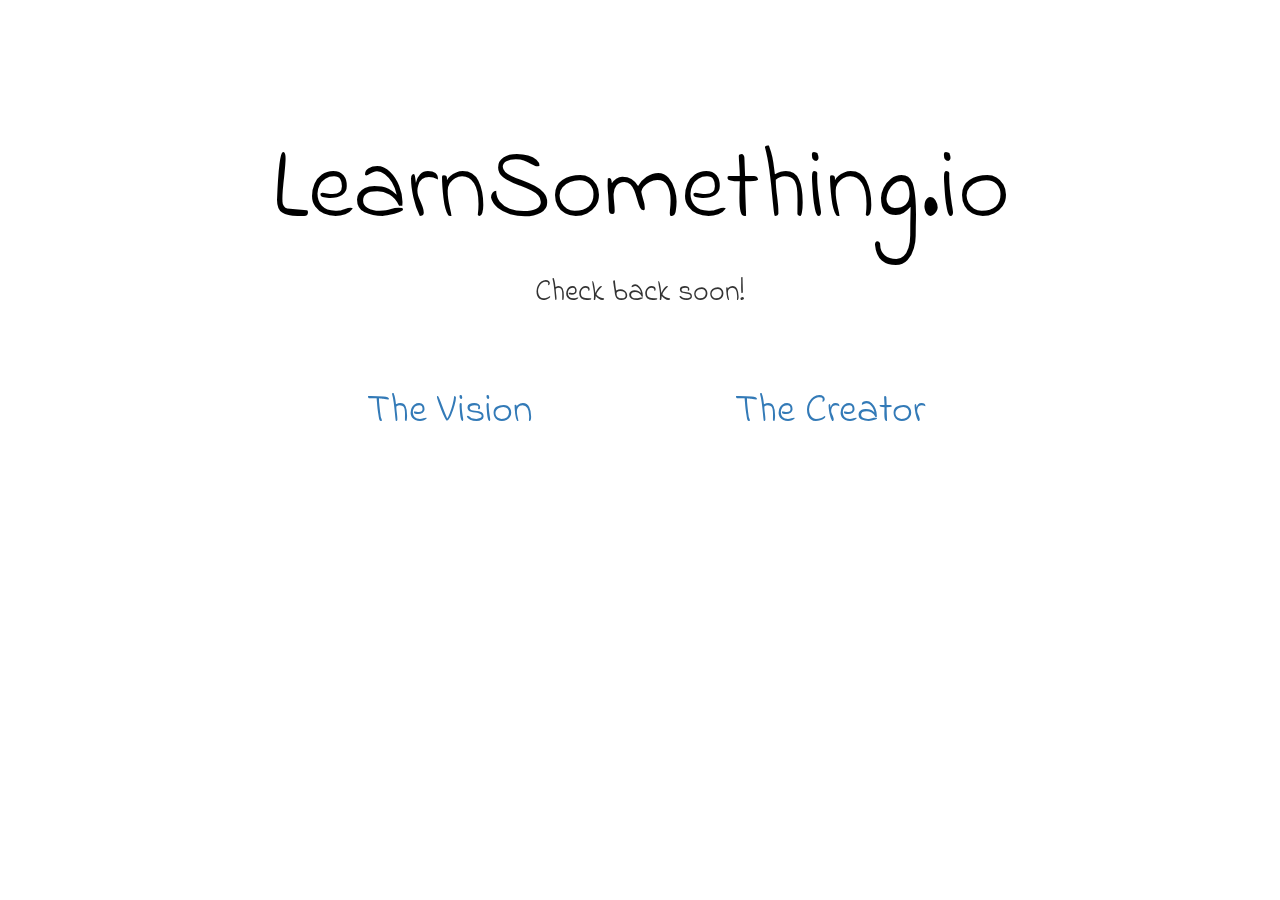
==== index.html @ 62e29482 "initial commit" ====
<!DOCTYPE html>
<html lang="en">
	<head>
		<meta charset="utf-8">
		<link href='https://fonts.googleapis.com/css?family=Indie+Flower' rel='stylesheet' type='text/css'>
		<link rel="stylesheet" href="http://maxcdn.bootstrapcdn.com/bootstrap/3.3.6/css/bootstrap.min.css">
		<link href="css/styles.css" rel="stylesheet" media="all">

		<link href="css/hover.css" rel="stylesheet" media="all">
		<link href="css/mediaqueries.css" rel="stylesheet" media="all">

		<link href="//maxcdn.bootstrapcdn.com/font-awesome/4.2.0/css/font-awesome.min.css" rel="stylesheet" media="all">
	</head>



	<body>

	<div class="container">
	<div class="row">
		<div class="col-sm-12" style="margin-top: 10%;">
			<h1 class="hvr-pulse-grow">LearnSomething.io</h1>



		</div>
	</div>
	<div class="row">
		<div class="col-sm-12">
			<h2 class="">Check back soon!</h2>

		</div>
	</div>

	<div class="col-sm-8 col-sm-offset-2">
		<div class="row" style="margin-top:50px;">
			<div class="col-xs-6">
				<a href="#" class="hvr-buzz-out"><h3>The Vision</h3></a>
			</div>
			<div class="col-xs-6">
				<a href="#" class="hvr-buzz-out"><h3>The Creator</h3></a>
			</div>
		</div>
	</div>
	</div>
	</body>
</html>
---- css/styles.css ----
body {
    font-family: 'Indie Flower', cursive;
}

h1 {
    font-size: 100px;
    text-align: center;
    color: black;
    transition: all 0.5s ease;
}

h2 {
    text-align: center;
    font-size: 30px;
}

h3 {
    text-align: center;
    font-size: 40px
}

a:hover {
    text-decoration: none !important;
}

a {
    cursor:pointer;
    display: block !important
}

.bulb:hover {


}

h1:hover {
    color:seagreen;
    transition: 4s;
    cursor:pointer;
}
---- css/mediaqueries.css ----
/*==========  Mobile First Method  ==========*/

/* Custom, iPhone Retina */
@media only screen and (min-width : 320px) {

}

/* Extra Small Devices, Phones */
@media only screen and (min-width : 480px) {

}

/* Small Devices, Tablets */
@media only screen and (min-width : 768px) {

}

/* Medium Devices, Desktops */
@media only screen and (min-width : 992px) {

}

/* Large Devices, Wide Screens */
@media only screen and (min-width : 1200px) {

}



/*==========  Non-Mobile First Method  ==========*/

/* Large Devices, Wide Screens */
@media only screen and (max-width : 1200px) {

}

/* Medium Devices, Desktops */
@media only screen and (max-width : 992px) {

}

/* Small Devices, Tablets */
@media only screen and (max-width : 768px) {

    h1 {
        font-size: 45px
    }

    h2 {
        font-size:30px;
    }

    h3 {
        font-size: 30px
    }
}

/* Extra Small Devices, Phones */
@media only screen and (max-width : 480px) {

}

/* Custom, iPhone Retina */
@media only screen and (max-width : 320px) {

}
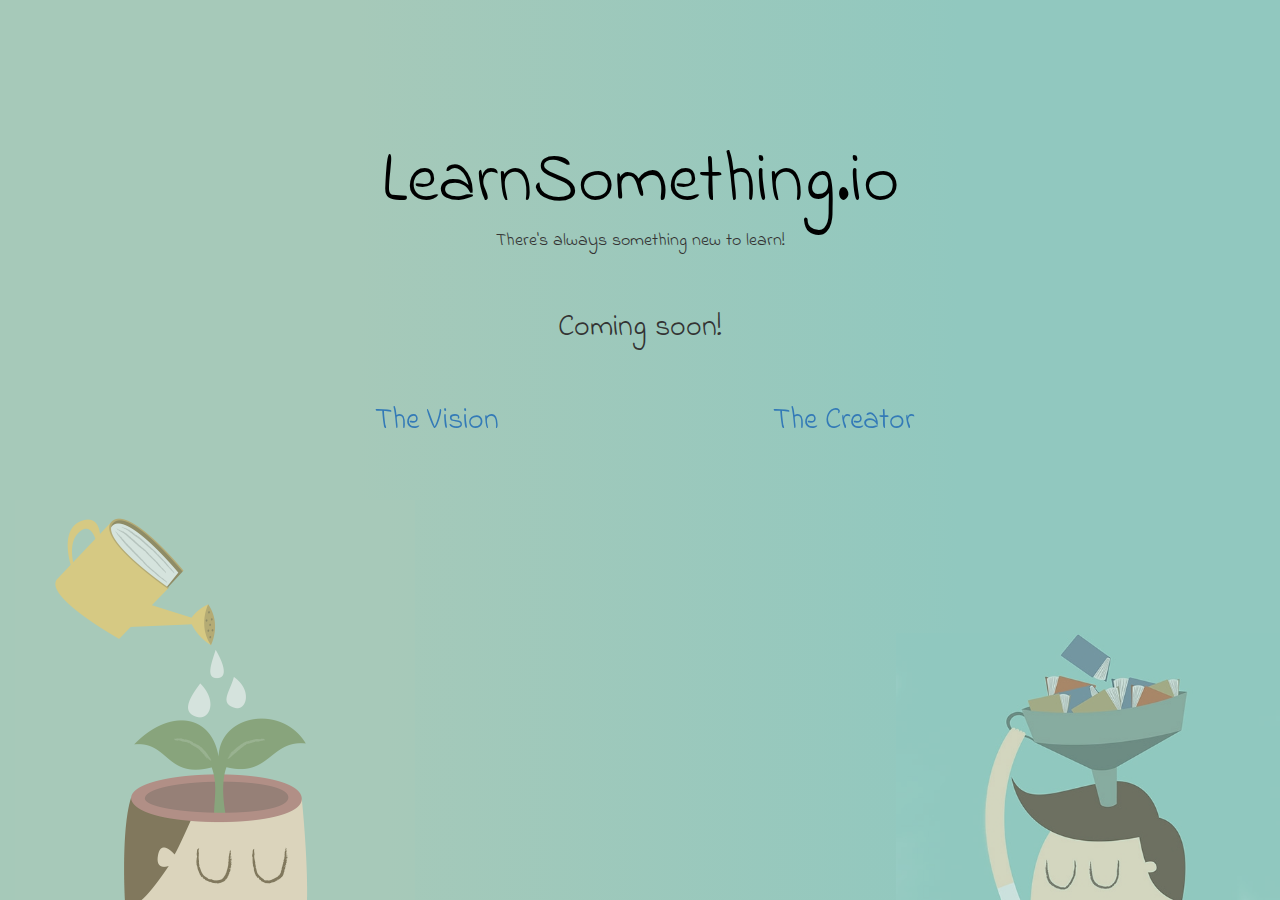
==== commit dfc40e1c: "Placeholder page work" ====
--- a/index.html
+++ b/index.html
@@ -14,12 +14,22 @@
 
 
 
-	<body>
+	<body class="background-image">
 
-	<div class="container">
+	<div class="container-fluid">
+
+		<img src="img/braingrow.png" style="transform: scaleX(-1);width:400px; position: fixed; bottom:0; opacity: 0.6;">
+		<img src="img/booklearn.jpg" style="width:400px; position: fixed; bottom:0; opacity: 0.6; left:70%">
+
+
+		<div class="col-md-12">
 	<div class="row">
+
+
+
 		<div class="col-sm-12" style="margin-top: 10%;">
 			<h1 class="hvr-pulse-grow">LearnSomething.io</h1>
+			<h4 class="text-center">There's always something new to learn!</h4>
 
 
 
@@ -27,14 +37,14 @@
 	</div>
 	<div class="row">
 		<div class="col-sm-12">
-			<h2 class="">Check back soon!</h2>
+			<h3 style="margin-top: 50px;">Coming soon!</h3>
 
 		</div>
 	</div>
 
 	<div class="col-sm-8 col-sm-offset-2">
-		<div class="row" style="margin-top:50px;">
-			<div class="col-xs-6">
+		<div class="row" style="margin-top:30px;">
+			<div class="col-xs-6" style="z-index: 10000">
 				<a href="#" class="hvr-buzz-out"><h3>The Vision</h3></a>
 			</div>
 			<div class="col-xs-6">
@@ -43,5 +53,10 @@
 		</div>
 	</div>
 	</div>
+
+
+
+
+	</div>
 	</body>
 </html>
--- a/css/styles.css
+++ b/css/styles.css
@@ -4,7 +4,7 @@
 }
 
 h1 {
-    font-size: 100px;
+    font-size: 70px;
     text-align: center;
     color: black;
     transition: all 0.5s ease;
@@ -12,12 +12,16 @@
 
 h2 {
     text-align: center;
-    font-size: 30px;
+    font-size: 40px;
 }
 
 h3 {
     text-align: center;
-    font-size: 40px
+    font-size: 30px
+}
+
+h5 {
+    text-align: center;
 }
 
 a:hover {
@@ -40,6 +44,18 @@
     cursor:pointer;
 }
 
+.background-image {
+
+
+    //* Permalink - use to edit and share this gradient: http://colorzilla.com/gradient-editor/#a6c9b9+28,91c8bf+75 */
+background: rgb(166,201,185); /* Old browsers */
+    background: -moz-linear-gradient(left,  rgba(166,201,185,1) 28%, rgba(145,200,191,1) 75%); /* FF3.6-15 */
+    background: -webkit-linear-gradient(left,  rgba(166,201,185,1) 28%,rgba(145,200,191,1) 75%); /* Chrome10-25,Safari5.1-6 */
+    background: linear-gradient(to right,  rgba(166,201,185,1) 28%,rgba(145,200,191,1) 75%); /* W3C, IE10+, FF16+, Chrome26+, Opera12+, Safari7+ */
+    filter: progid:DXImageTransform.Microsoft.gradient( startColorstr='#a6c9b9', endColorstr='#91c8bf',GradientType=1 ); /* IE6-9 */
+
+
+}
 
 
 
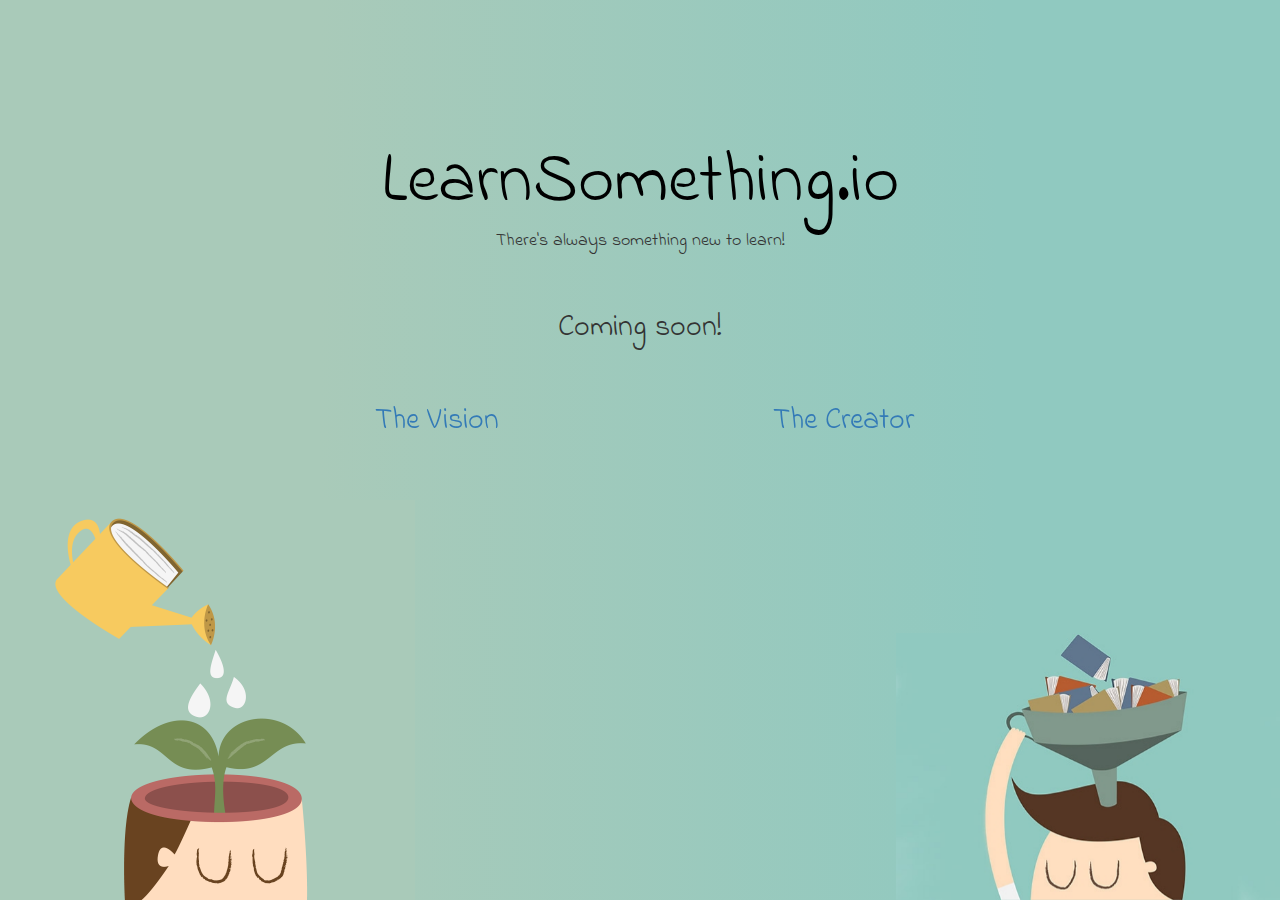
==== commit 660a3fa8: "Responsiveness" ====
--- a/index.html
+++ b/index.html
@@ -18,8 +18,8 @@
 
 	<div class="container-fluid">
 
-		<img src="img/braingrow.png" style="transform: scaleX(-1);width:400px; position: fixed; bottom:0; opacity: 0.6;">
-		<img src="img/booklearn.jpg" style="width:400px; position: fixed; bottom:0; opacity: 0.6; left:70%">
+		<img src="img/braingrow.png" class="ls-image" style="transform: scaleX(-1)">
+		<img src="img/booklearn.jpg" class="ls-image"  style="left:70%">
 
 
 		<div class="col-md-12">
--- a/css/styles.css
+++ b/css/styles.css
@@ -45,15 +45,22 @@
 }
 
 .background-image {
+    background: rgba(169,202,185,1);
+    background: -moz-linear-gradient(left, rgba(169,202,185,1) 0%, rgba(169,202,185,1) 12%, rgba(169,202,185,1) 25%, rgba(144,201,192,1) 78%, rgba(144,201,192,1) 89%, rgba(144,201,192,1) 99%);
+    background: -webkit-gradient(left top, right top, color-stop(0%, rgba(169,202,185,1)), color-stop(12%, rgba(169,202,185,1)), color-stop(25%, rgba(169,202,185,1)), color-stop(78%, rgba(144,201,192,1)), color-stop(89%, rgba(144,201,192,1)), color-stop(99%, rgba(144,201,192,1)));
+    background: -webkit-linear-gradient(left, rgba(169,202,185,1) 0%, rgba(169,202,185,1) 12%, rgba(169,202,185,1) 25%, rgba(144,201,192,1) 78%, rgba(144,201,192,1) 89%, rgba(144,201,192,1) 99%);
+    background: -o-linear-gradient(left, rgba(169,202,185,1) 0%, rgba(169,202,185,1) 12%, rgba(169,202,185,1) 25%, rgba(144,201,192,1) 78%, rgba(144,201,192,1) 89%, rgba(144,201,192,1) 99%);
+    background: -ms-linear-gradient(left, rgba(169,202,185,1) 0%, rgba(169,202,185,1) 12%, rgba(169,202,185,1) 25%, rgba(144,201,192,1) 78%, rgba(144,201,192,1) 89%, rgba(144,201,192,1) 99%);
+    background: linear-gradient(to right, rgba(169,202,185,1) 0%, rgba(169,202,185,1) 12%, rgba(169,202,185,1) 25%, rgba(144,201,192,1) 78%, rgba(144,201,192,1) 89%, rgba(144,201,192,1) 99%);
+    filter: progid:DXImageTransform.Microsoft.gradient( startColorstr='#a9cab9', endColorstr='#90c9c0', GradientType=1 )
+}
 
 
-    //* Permalink - use to edit and share this gradient: http://colorzilla.com/gradient-editor/#a6c9b9+28,91c8bf+75 */
-background: rgb(166,201,185); /* Old browsers */
-    background: -moz-linear-gradient(left,  rgba(166,201,185,1) 28%, rgba(145,200,191,1) 75%); /* FF3.6-15 */
-    background: -webkit-linear-gradient(left,  rgba(166,201,185,1) 28%,rgba(145,200,191,1) 75%); /* Chrome10-25,Safari5.1-6 */
-    background: linear-gradient(to right,  rgba(166,201,185,1) 28%,rgba(145,200,191,1) 75%); /* W3C, IE10+, FF16+, Chrome26+, Opera12+, Safari7+ */
-    filter: progid:DXImageTransform.Microsoft.gradient( startColorstr='#a6c9b9', endColorstr='#91c8bf',GradientType=1 ); /* IE6-9 */
-
+    .ls-image {
+        width:400px;
+        position: fixed;
+        bottom:0;
+        opacity: 1;
 
 }
 
--- a/css/mediaqueries.css
+++ b/css/mediaqueries.css
@@ -36,6 +36,9 @@
 
 /* Medium Devices, Desktops */
 @media only screen and (max-width : 992px) {
+    .ls-image {
+        width: 300px;
+    }
 
 }
 
@@ -53,11 +56,33 @@
     h3 {
         font-size: 30px
     }
+    .ls-image {
+        width: 200px;
+    }
+
 }
 
 /* Extra Small Devices, Phones */
 @media only screen and (max-width : 480px) {
 
+    h1 {
+        font-size: 30px
+    }
+
+    h2 {
+        font-size:25px;
+    }
+
+    h3 {
+        font-size: 20px
+    }
+    .ls-image {
+        width: 200px;
+    }
+
+    .ls-image {
+        width: 100px;
+    }
 }
 
 /* Custom, iPhone Retina */
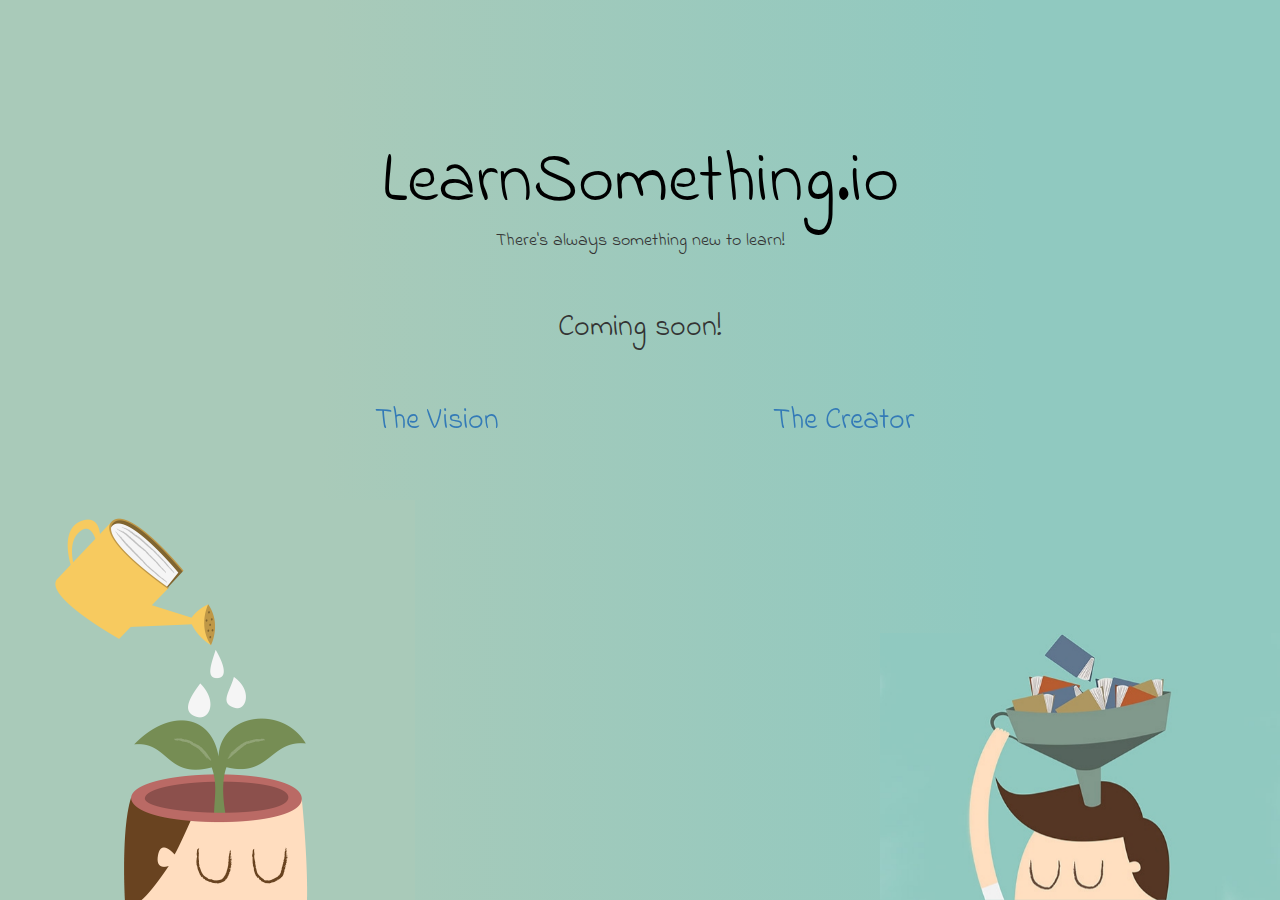
==== commit 50cac351: "no message" ====
--- a/index.html
+++ b/index.html
@@ -19,10 +19,10 @@
 	<div class="container-fluid">
 
 		<img src="img/braingrow.png" class="ls-image" style="transform: scaleX(-1)">
-		<img src="img/booklearn.jpg" class="ls-image"  style="left:70%">
+		<img src="img/booklearn.jpg" class="ls-image"  style="right:0">
 
 
-		<div class="col-md-12">
+		<div class="col-md-12 ls-body">
 	<div class="row">
 
 
@@ -44,10 +44,13 @@
 
 	<div class="col-sm-8 col-sm-offset-2">
 		<div class="row" style="margin-top:30px;">
-			<div class="col-xs-6" style="z-index: 10000">
+
+
+			<div class="col-xs-12 col-sm-6" style="z-index: 10000">
 				<a href="#" class="hvr-buzz-out"><h3>The Vision</h3></a>
 			</div>
-			<div class="col-xs-6">
+
+			<div class="col-xs-12 col-sm-6">
 				<a href="#" class="hvr-buzz-out"><h3>The Creator</h3></a>
 			</div>
 		</div>
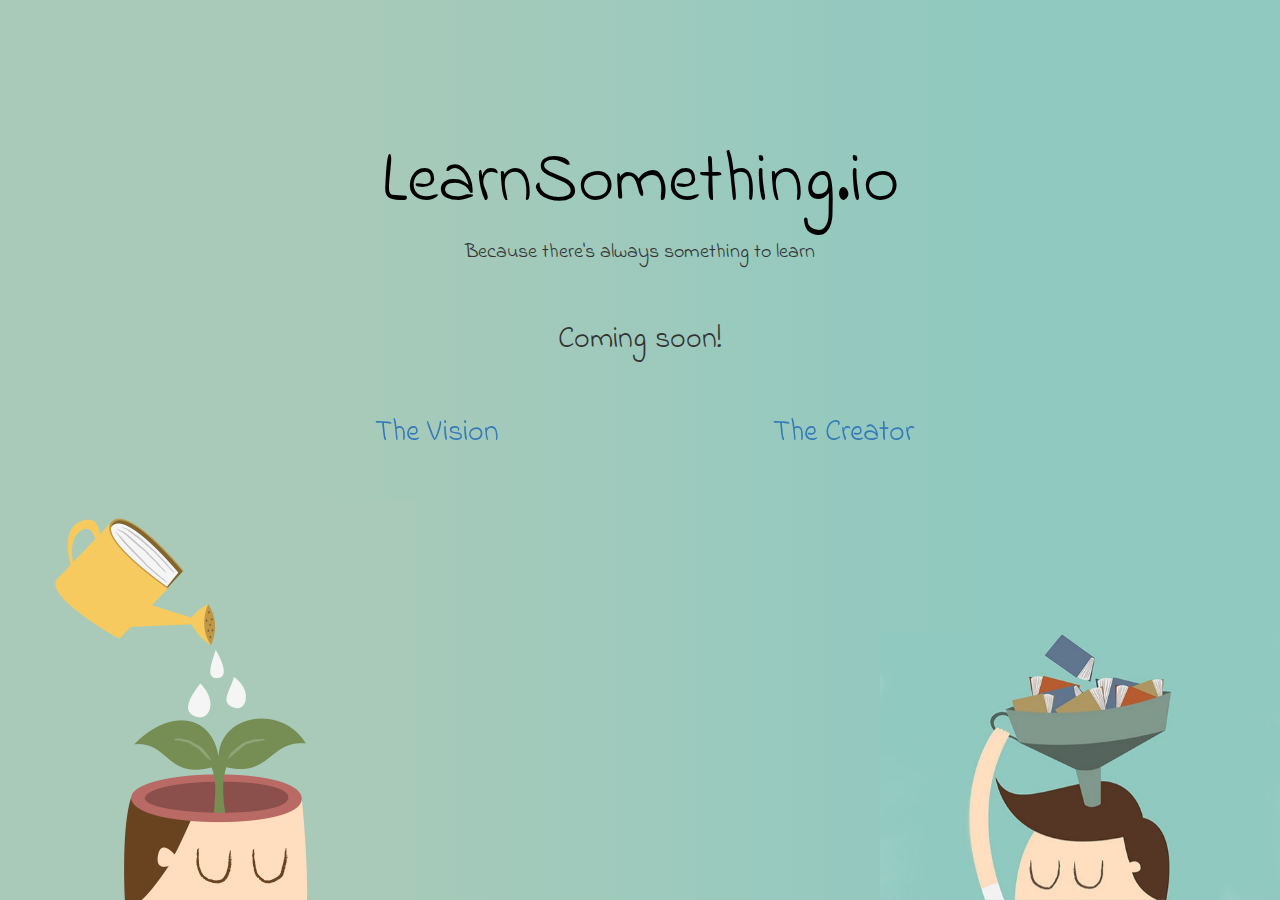
==== commit 4cd014e1: "#2 #4 initial prototype" ====
--- a/index.html
+++ b/index.html
@@ -27,9 +27,9 @@
 
 
 
-		<div class="col-sm-12" style="margin-top: 10%;">
-			<h1 class="hvr-pulse-grow">LearnSomething.io</h1>
-			<h4 class="text-center">There's always something new to learn!</h4>
+		<div class="col-sm-12 ls-heading">
+			<h1 class="hvr-pulse-grow"style="margin-bottom: 20px;">LearnSomething.io</h1>
+			<h4 class="text-center" style="margin-top: 20px;">Because there's always something to learn</h4>
 
 
 
@@ -42,15 +42,15 @@
 		</div>
 	</div>
 
-	<div class="col-sm-8 col-sm-offset-2">
+	<div class="col-xs-12 col-sm-8 col-sm-offset-2">
 		<div class="row" style="margin-top:30px;">
 
 
-			<div class="col-xs-12 col-sm-6" style="z-index: 10000">
+			<div class="col-xs-12 col-sm-12 col-md-6" style="z-index: 10000">
 				<a href="#" class="hvr-buzz-out"><h3>The Vision</h3></a>
 			</div>
 
-			<div class="col-xs-12 col-sm-6">
+			<div class="col-xs-12 col-sm-12 col-md-6">
 				<a href="#" class="hvr-buzz-out"><h3>The Creator</h3></a>
 			</div>
 		</div>
--- a/css/styles.css
+++ b/css/styles.css
@@ -20,6 +20,10 @@
     font-size: 30px
 }
 
+h4 {
+    font-size: 20px;
+}
+
 h5 {
     text-align: center;
 }
@@ -36,6 +40,10 @@
 .bulb:hover {
 
 
+}
+
+.ls-heading {
+    margin-top: 10%
 }
 
 h1:hover {
--- a/css/mediaqueries.css
+++ b/css/mediaqueries.css
@@ -7,6 +7,7 @@
 
 /* Extra Small Devices, Phones */
 @media only screen and (min-width : 480px) {
+
 
 }
 
@@ -30,7 +31,56 @@
 /*==========  Non-Mobile First Method  ==========*/
 
 /* Large Devices, Wide Screens */
-@media only screen and (max-width : 1200px) {
+@media only screen and (min-width : 1600px) {
+    .ls-image {
+        width: 600px;
+
+    }
+
+    h1 {
+        font-size: 110px;
+    }
+
+    h2 {
+
+    }
+
+    h4 {
+        font-size: 30px;
+    }
+
+}
+@media only screen
+and (min-device-width : 375px)
+and (max-device-width : 667px)
+and (orientation : portrait) {
+
+
+    .ls-body {
+        top: 300px;
+    }
+    h1 {
+        font-size: 120px;
+    }
+
+    h2 {
+        font-size: 50px
+    }
+
+    h3 {
+        font-size: 50px
+
+    }
+
+    h4 {
+        font-size: 37px;
+
+    }
+
+    .ls-image {
+        width: 400px !important;
+    }
+
 
 }
 
@@ -39,6 +89,8 @@
     .ls-image {
         width: 300px;
     }
+
+
 
 }
 
@@ -65,27 +117,11 @@
 /* Extra Small Devices, Phones */
 @media only screen and (max-width : 480px) {
 
-    h1 {
-        font-size: 30px
-    }
 
-    h2 {
-        font-size:25px;
-    }
-
-    h3 {
-        font-size: 20px
-    }
     .ls-image {
         width: 200px;
     }
-
-    .ls-image {
-        width: 100px;
-    }
 }
 
-/* Custom, iPhone Retina */
-@media only screen and (max-width : 320px) {
 
-}+
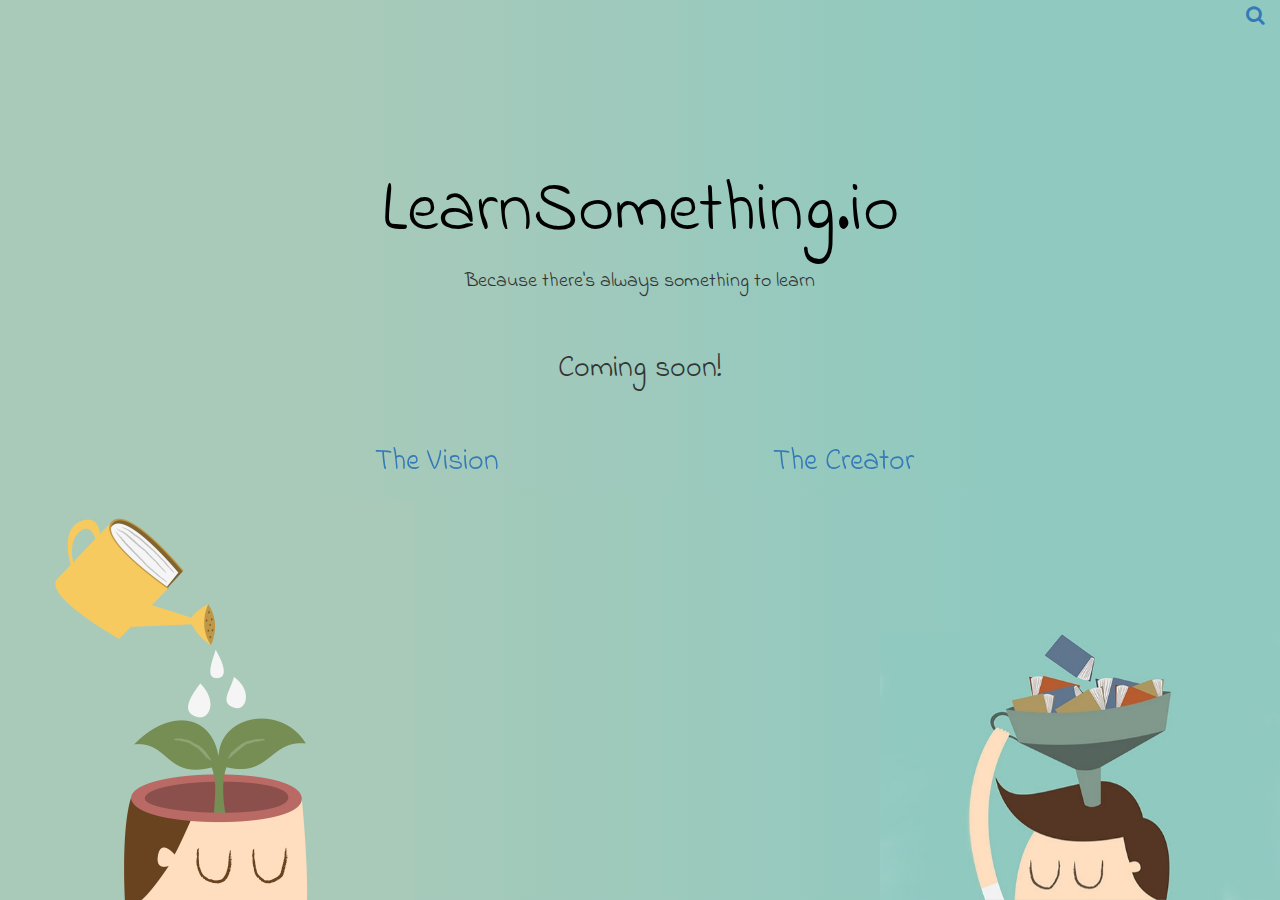
==== commit 56540f25: "#1 #4 added basic search to homepage" ====
--- a/index.html
+++ b/index.html
@@ -18,19 +18,27 @@
 
 	<div class="container-fluid">
 
+
+		<a href="search.html" style="display: inline-block; text-align: right; margin-top: 5px;"><i class="fa fa-search" style="font-size: 20px; "aria-hidden="true"></i></a>
+
 		<img src="img/braingrow.png" class="ls-image" style="transform: scaleX(-1)">
 		<img src="img/booklearn.jpg" class="ls-image"  style="right:0">
 
 
 		<div class="col-md-12 ls-body">
+
+
 	<div class="row">
 
 
 
 		<div class="col-sm-12 ls-heading">
 			<h1 class="hvr-pulse-grow"style="margin-bottom: 20px;">LearnSomething.io</h1>
+
+
+
+
 			<h4 class="text-center" style="margin-top: 20px;">Because there's always something to learn</h4>
-
 
 
 		</div>
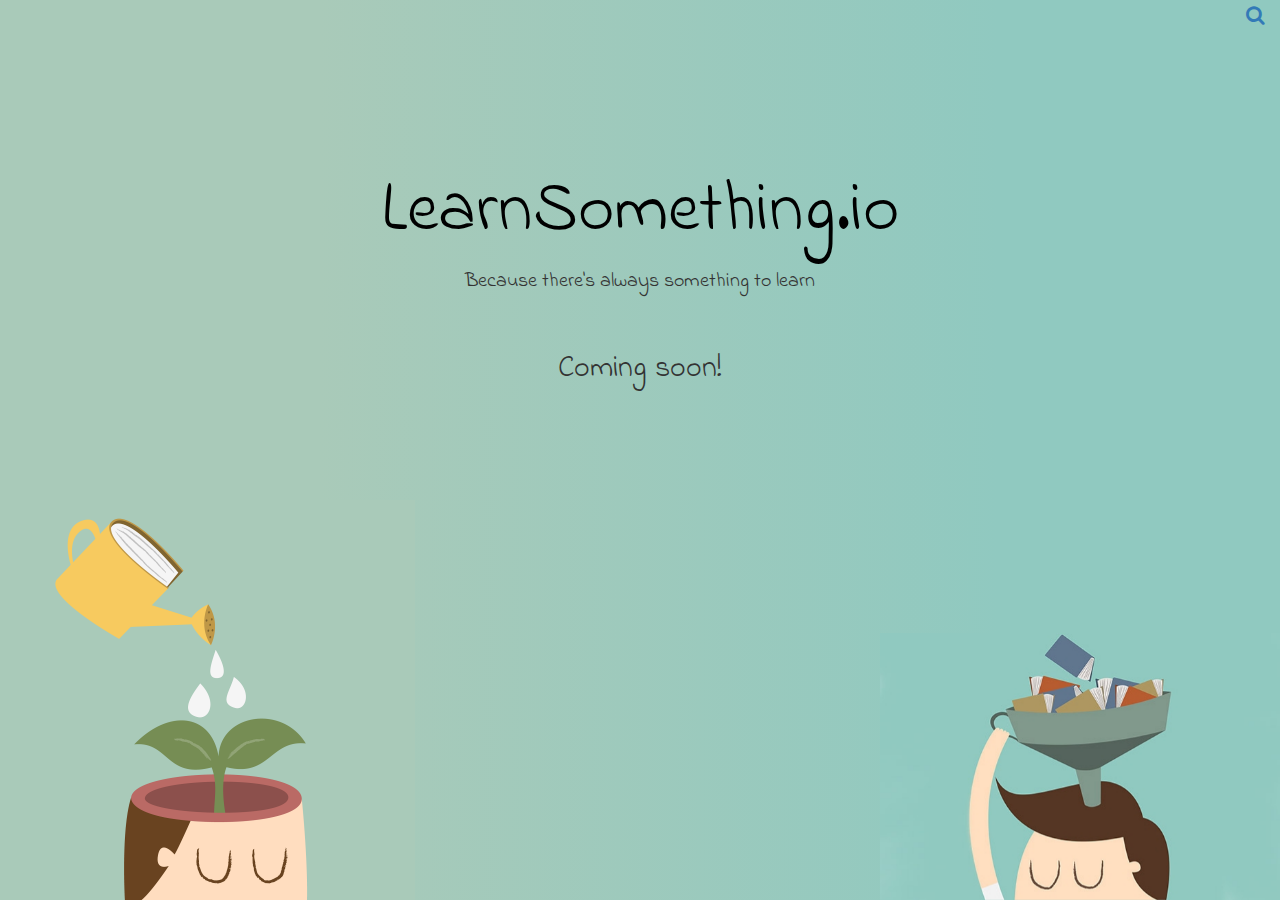
==== commit 29bcef57: "#1" ====
--- a/index.html
+++ b/index.html
@@ -19,7 +19,7 @@
 	<div class="container-fluid">
 
 
-		<a href="search.html" style="display: inline-block; text-align: right; margin-top: 5px;"><i class="fa fa-search" style="font-size: 20px; "aria-hidden="true"></i></a>
+		<a href="search-skeleton.html" style="display: inline-block; text-align: right; margin-top: 5px;"><i class="fa fa-search" style="font-size: 20px; "aria-hidden="true"></i></a>
 
 		<img src="img/braingrow.png" class="ls-image" style="transform: scaleX(-1)">
 		<img src="img/booklearn.jpg" class="ls-image"  style="right:0">
@@ -54,13 +54,13 @@
 		<div class="row" style="margin-top:30px;">
 
 
-			<div class="col-xs-12 col-sm-12 col-md-6" style="z-index: 10000">
-				<a href="#" class="hvr-buzz-out"><h3>The Vision</h3></a>
-			</div>
+			<!--<div class="col-xs-12 col-sm-12 col-md-6" style="z-index: 10000">-->
+				<!--<a href="#" class="hvr-buzz-out"><h3>The Vision</h3></a>-->
+			<!--</div>-->
 
-			<div class="col-xs-12 col-sm-12 col-md-6">
-				<a href="#" class="hvr-buzz-out"><h3>The Creator</h3></a>
-			</div>
+			<!--<div class="col-xs-12 col-sm-12 col-md-6">-->
+				<!--<a href="#" class="hvr-buzz-out"><h3>The Creator</h3></a>-->
+			<!--</div>-->
 		</div>
 	</div>
 	</div>
